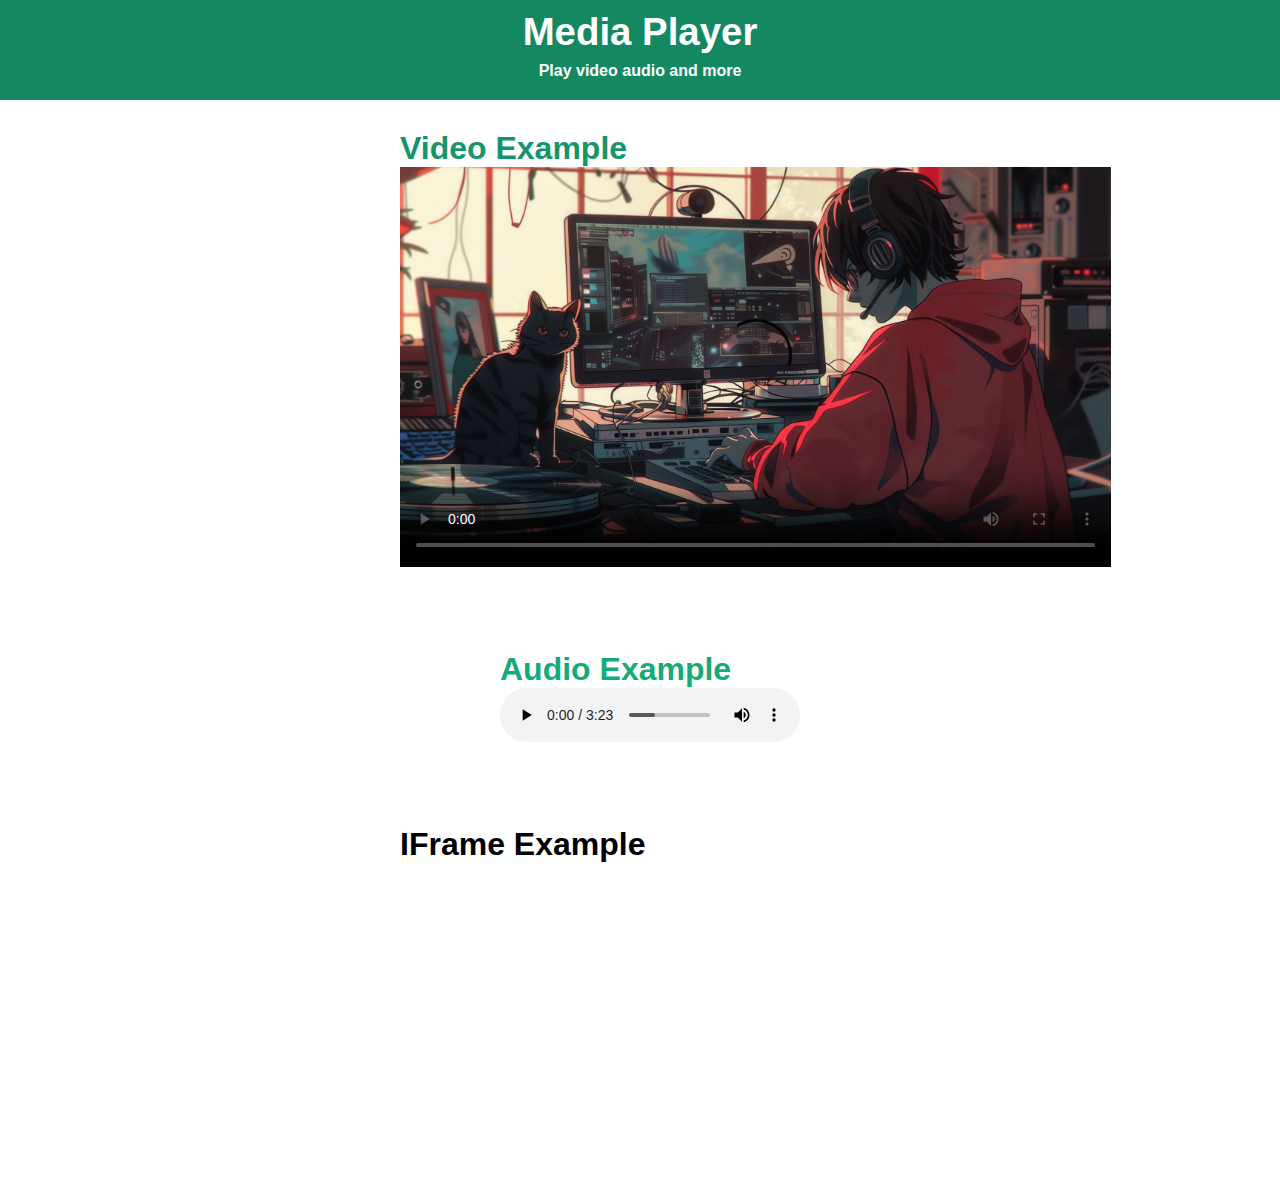
==== project.html @ eb42cccc "Initial commit" ====
<!DOCTYPE html>
<html lang="en">
  <head>
    <meta charset="UTF-8" />
    <meta name="viewport" content="width=device-width, initial-scale=1.0" />
    <title>Document</title>
    <link rel="stylesheet" href="project.css">
  </head>
  <body>
    <div id="container">
      <div id="heading">
        <h1>Media Player</h1>
        <h3 id="heading-2">Play video audio and more</h3>
      </div>

      <div id="video-section">
        <h1>Video Example</h1>
        <video id="video" loop controls poster="./anime-boy-lofi-cat-desktop-computer-4k-wallpaper-uhdpaper.com-1@2@b.jpg" src="./videoplayback.webm"></video>
      </div>
      <div id="audio-section">
        <h1>Audio Example</h1>
        <audio id="audio-main" src="./Polyphia - Playing God (Official Music Video) [ ezmp3.cc ].mp3" controls></audio>
      </div>
      <div id="iframe-section">
        <h1>IFrame Example </h1>
        <iframe width="560" height="315" src="https://www.youtube.com/embed/XZwBNDGuWGU?si=HPEsgdyOzVjBVrv0" title="YouTube video player" frameborder="0" allow="accelerometer; autoplay; clipboard-write; encrypted-media; gyroscope; picture-in-picture; web-share" referrerpolicy="strict-origin-when-cross-origin" allowfullscreen></iframe>
      </div>
    </div>
  </body>
</html>
---- project.css ----
*{
    padding: 0;
    margin: 0;
    box-sizing: border-box;
    font-family: 'Lucida Sans', 'Lucida Sans Regular', 'Lucida Grande', 'Lucida Sans Unicode', Geneva, Verdana, sans-serif
}

html,body{
    height: 100%;
    width: 100%;
}

#heading{
    height: 100px;
    width: 100%;
    background-color: rgb(20, 136, 97);
    color: white;
    text-align: center;
    padding-top: 10px;
    font-size: larger;
}
#heading-2{
    margin-top: 8px;
    font-size: medium;
}

#video-section{
    color: rgb(21, 149, 106);
    margin-top: 30px;
    padding-left: 400px;
}
#video{
    height: 400px;
}
#audio-section{
    color: rgb(21, 171, 121);
    margin-top: 80px;
    padding-left: 500px;
}
#iframe-section{
    margin-top: 80px;
    margin-left: 400px;
}
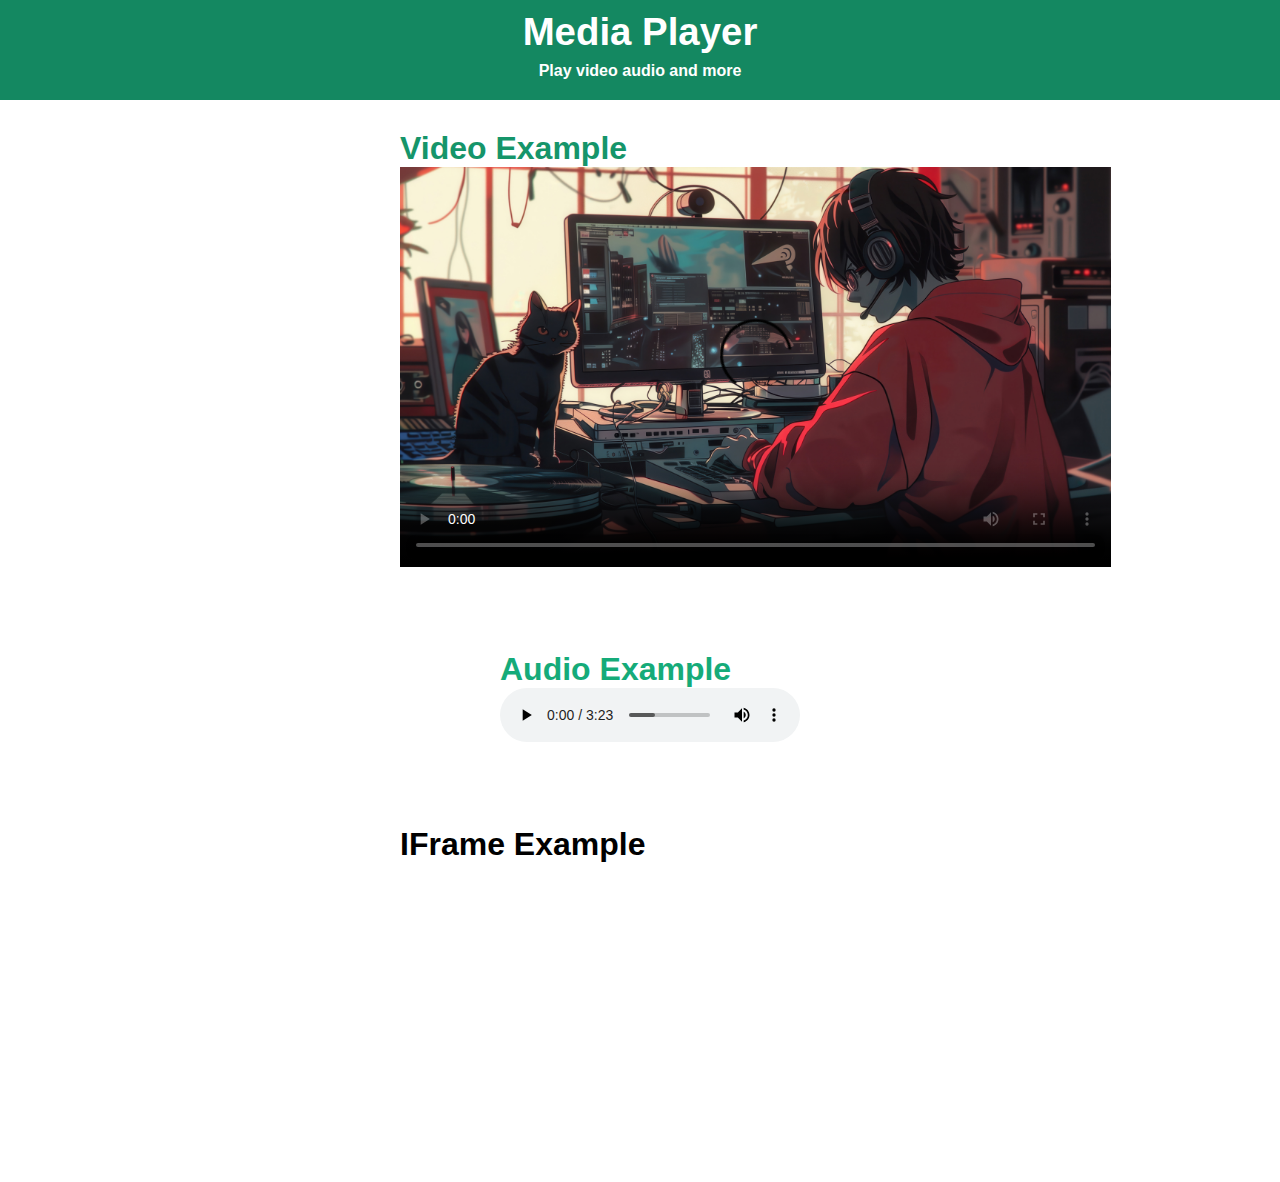
==== commit 676be640: "information about the repo" ====
--- a/project.html
+++ b/project.html
@@ -23,6 +23,7 @@
       </div>
       <div id="iframe-section">
         <h1>IFrame Example </h1>
+        
         <iframe width="560" height="315" src="https://www.youtube.com/embed/XZwBNDGuWGU?si=HPEsgdyOzVjBVrv0" title="YouTube video player" frameborder="0" allow="accelerometer; autoplay; clipboard-write; encrypted-media; gyroscope; picture-in-picture; web-share" referrerpolicy="strict-origin-when-cross-origin" allowfullscreen></iframe>
       </div>
     </div>
